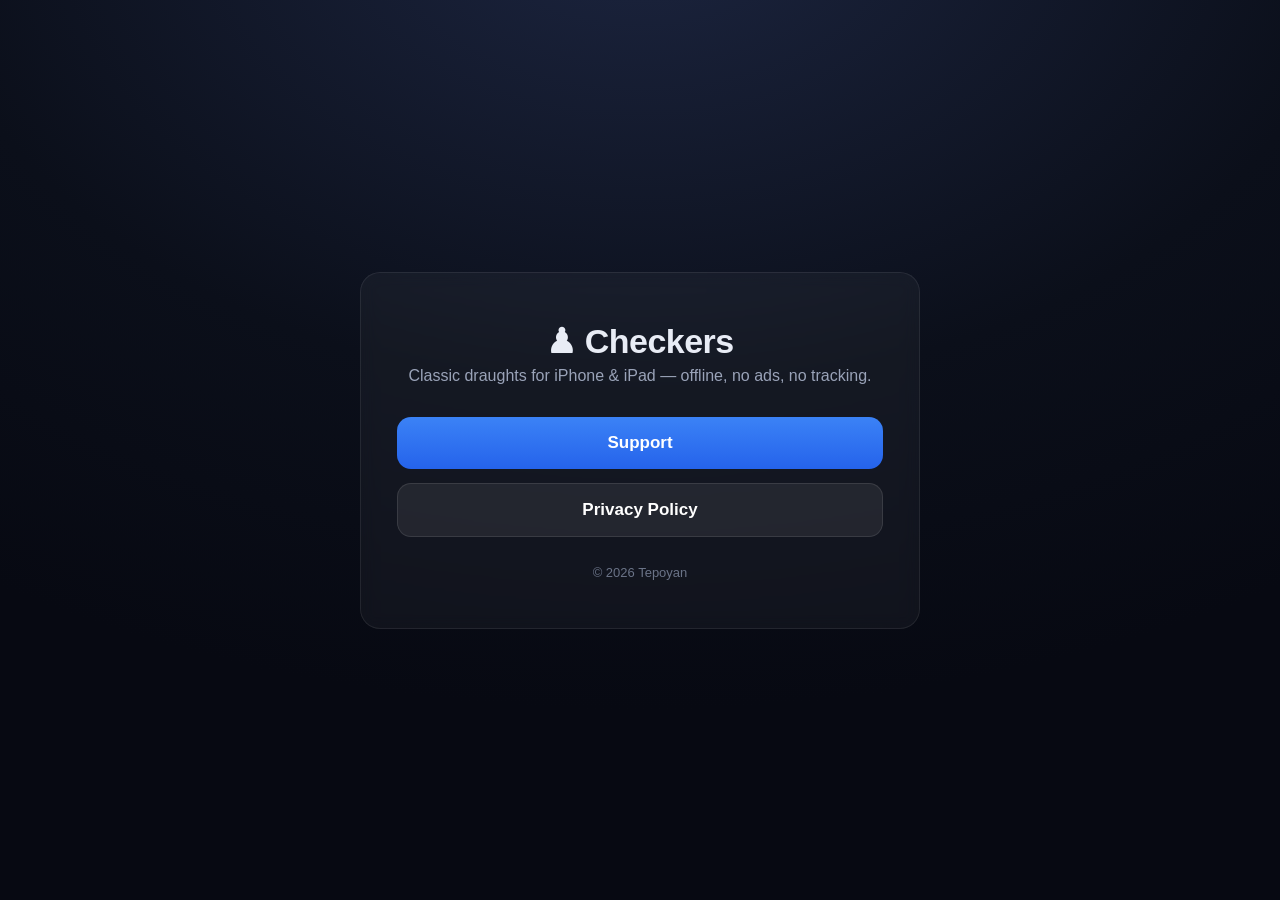
==== index.html @ 7762aa60 "Add Checkers support & privacy pages Co-Authored-By: Claude Opus 4.8 <noreply@anthropic.com>" ====
<!DOCTYPE html>
<html lang="en">
<head>
<meta charset="utf-8">
<meta name="viewport" content="width=device-width, initial-scale=1">
<title>Checkers — Support &amp; Privacy</title>
<style>
  :root { color-scheme: dark; }
  * { box-sizing: border-box; }
  body {
    margin: 0; min-height: 100vh; display: flex; align-items: center; justify-content: center;
    font-family: -apple-system, BlinkMacSystemFont, "Segoe UI", Roboto, Helvetica, Arial, sans-serif;
    background: radial-gradient(1200px 800px at 50% -10%, #1c2540 0%, #0b0f1a 60%, #070912 100%);
    color: #e8ecf5; padding: 32px;
  }
  .card {
    max-width: 560px; width: 100%; text-align: center;
    background: rgba(255,255,255,.04); border: 1px solid rgba(255,255,255,.08);
    border-radius: 20px; padding: 48px 36px; backdrop-filter: blur(8px);
  }
  h1 { font-size: 34px; margin: 0 0 6px; letter-spacing: -.5px; }
  p.sub { color: #9aa3b8; margin: 0 0 32px; font-size: 16px; }
  .links { display: flex; gap: 14px; flex-direction: column; }
  a.btn {
    display: block; text-decoration: none; padding: 16px; border-radius: 14px;
    font-weight: 600; font-size: 17px; color: #fff;
    background: linear-gradient(180deg, #3b82f6, #2563eb); transition: filter .15s;
  }
  a.btn.secondary { background: rgba(255,255,255,.07); border: 1px solid rgba(255,255,255,.1); }
  a.btn:hover { filter: brightness(1.08); }
  footer { margin-top: 28px; color: #6b7488; font-size: 13px; }
</style>
</head>
<body>
  <div class="card">
    <h1>♟︎ Checkers</h1>
    <p class="sub">Classic draughts for iPhone &amp; iPad — offline, no ads, no tracking.</p>
    <div class="links">
      <a class="btn" href="./support.html">Support</a>
      <a class="btn secondary" href="./privacy.html">Privacy Policy</a>
    </div>
    <footer>© 2026 Tepoyan</footer>
  </div>
</body>
</html>
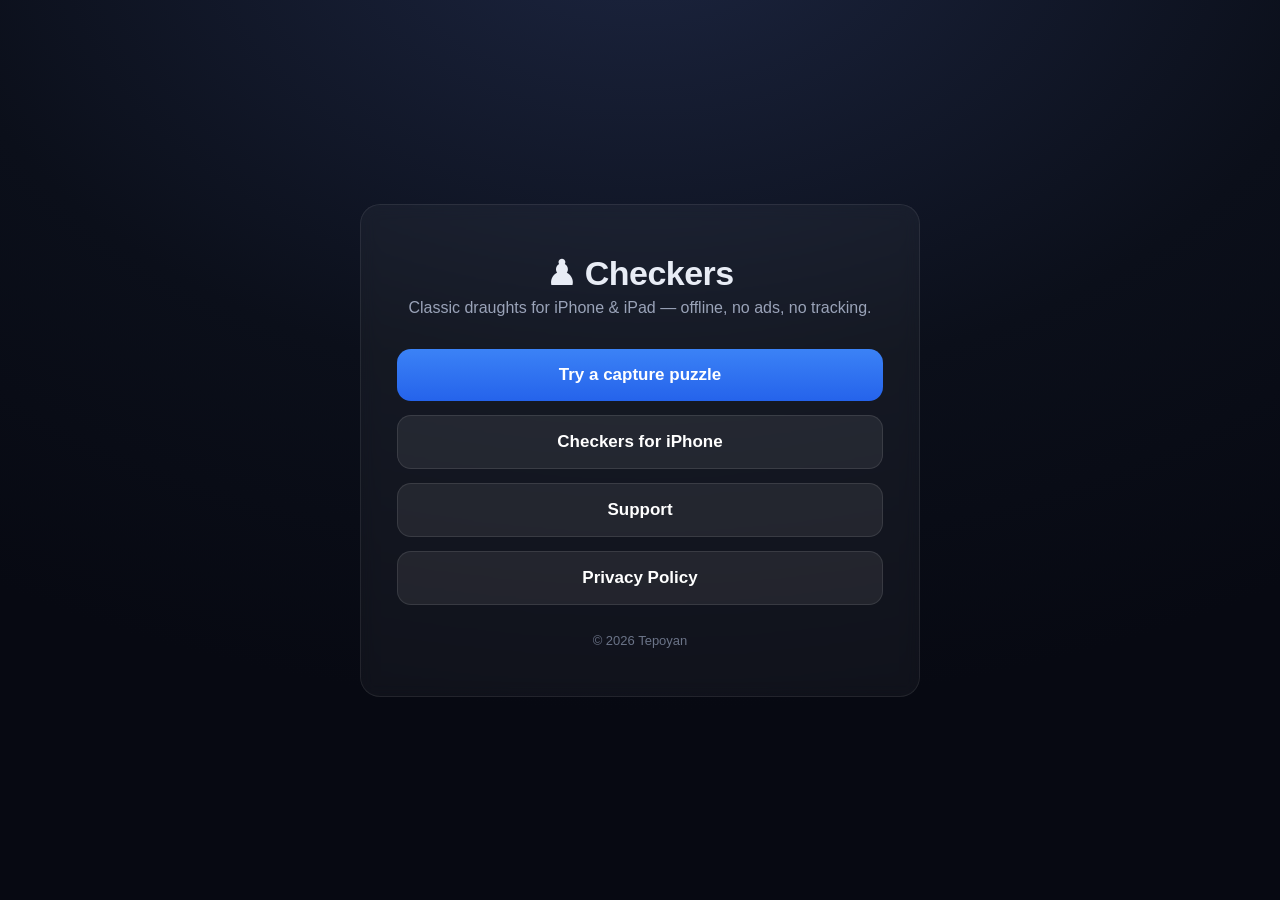
==== commit c39044f8: "Publish a free interactive capture-practice resource Add three playable American-checkers teaching p" ====
--- a/index.html
+++ b/index.html
@@ -36,7 +36,9 @@
     <h1>♟︎ Checkers</h1>
     <p class="sub">Classic draughts for iPhone &amp; iPad — offline, no ads, no tracking.</p>
     <div class="links">
-      <a class="btn" href="./support.html">Support</a>
+      <a class="btn" href="./learn/">Try a capture puzzle</a>
+      <a class="btn secondary" href="https://apps.apple.com/app/id6782011100">Checkers for iPhone</a>
+      <a class="btn secondary" href="./support.html">Support</a>
       <a class="btn secondary" href="./privacy.html">Privacy Policy</a>
     </div>
     <footer>© 2026 Tepoyan</footer>
